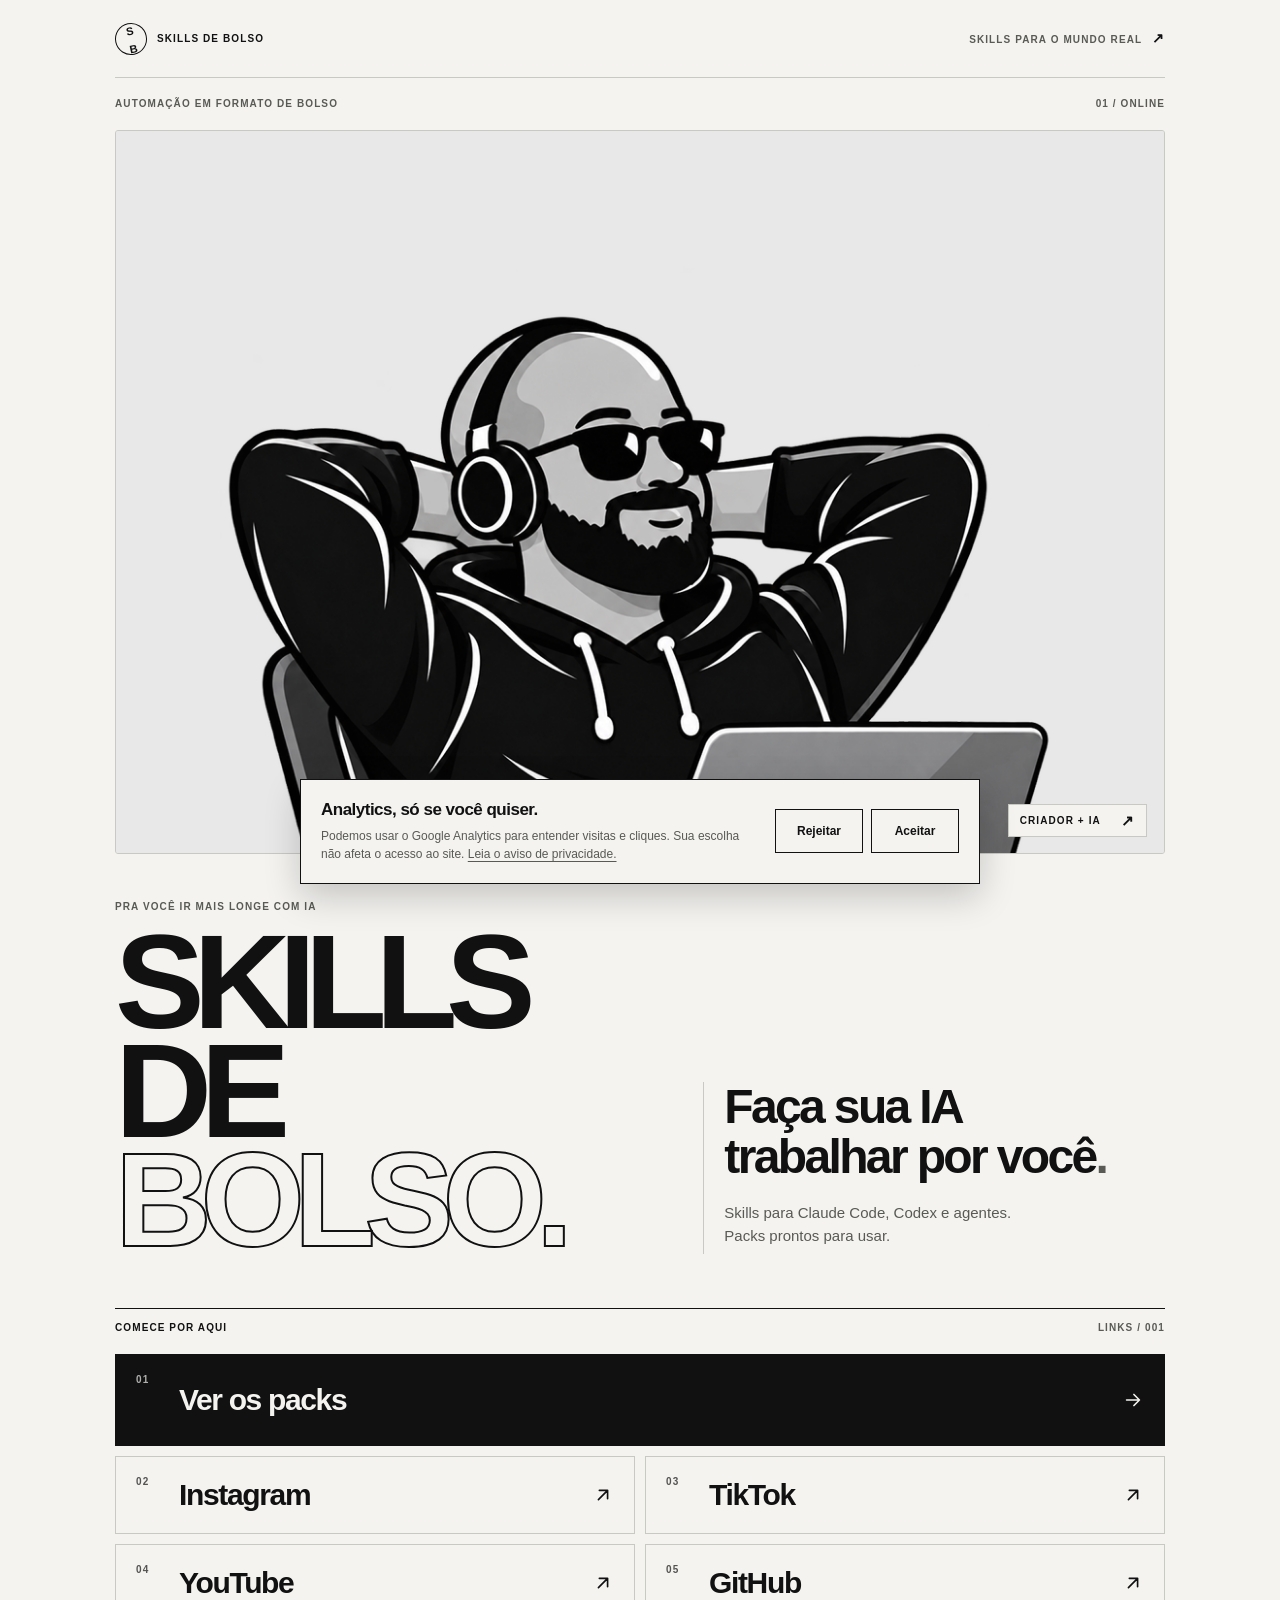
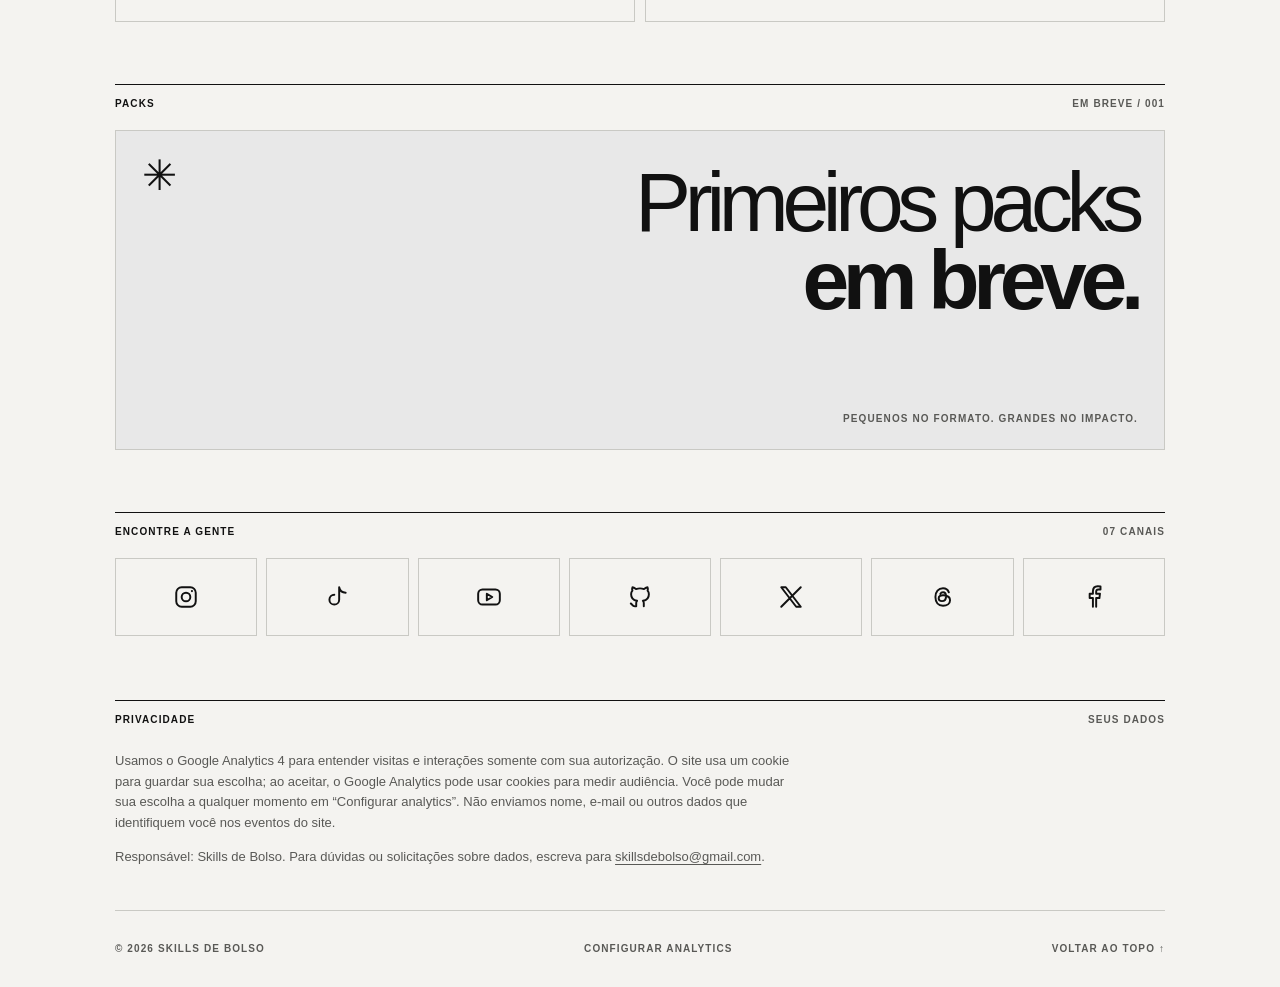
==== index.html @ 19f9ce42 "Create root Skills de Bolso site" ====
<!doctype html>
<html lang="pt-BR">
  <head>
    <meta charset="utf-8">
    <script>
      window.dataLayer = window.dataLayer || [];
      window.gtag = function () { window.dataLayer.push(arguments); };
      var analyticsConsent = document.cookie.split(";").map(function (item) { return item.trim(); }).find(function (item) {
        return item.indexOf("sdb_analytics_consent=") === 0;
      });
      window.gtag("consent", "default", {
        analytics_storage: analyticsConsent === "sdb_analytics_consent=granted" ? "granted" : "denied",
        ad_storage: "denied",
        ad_user_data: "denied",
        ad_personalization: "denied"
      });
    </script>
    <!-- Google Tag Manager -->
    <script>(function(w,d,s,l,i){w[l]=w[l]||[];w[l].push({'gtm.start':
    new Date().getTime(),event:'gtm.js'});var f=d.getElementsByTagName(s)[0],
    j=d.createElement(s),dl=l!='dataLayer'?'&l='+l:'';j.async=true;j.src=
    'https://www.googletagmanager.com/gtm.js?id='+i+dl;f.parentNode.insertBefore(j,f);
    })(window,document,'script','dataLayer','GTM-MFMP9Z2P');</script>
    <!-- End Google Tag Manager -->
    <meta name="viewport" content="width=device-width, initial-scale=1">
    <meta name="theme-color" content="#f4f3f0" media="(prefers-color-scheme: light)">
    <meta name="theme-color" content="#101010" media="(prefers-color-scheme: dark)">
    <meta name="description" content="Skills de Bolso: skills para Claude Code, Codex e agentes. Packs prontos para usar.">
    <title>Skills de Bolso — Faça sua IA trabalhar por você</title>
    <link rel="icon" type="image/svg+xml" href="./assets/favicon.svg">
    <link rel="stylesheet" href="./styles.css">
    <script src="./script.js" defer></script>
  </head>
  <body>
    <!-- Google Tag Manager (noscript) -->
    <noscript><iframe src="https://www.googletagmanager.com/ns.html?id=GTM-MFMP9Z2P"
    height="0" width="0" style="display:none;visibility:hidden" title="Google Tag Manager"></iframe></noscript>
    <!-- End Google Tag Manager (noscript) -->
    <svg class="svg-library" xmlns="http://www.w3.org/2000/svg" aria-hidden="true" focusable="false">
      <symbol id="icon-arrow" viewBox="0 0 24 24"><path d="M5 12h14m-6-6 6 6-6 6"/></symbol>
      <symbol id="icon-external" viewBox="0 0 24 24"><path d="M7 17 17 7M8 7h9v9"/></symbol>
      <symbol id="icon-instagram" viewBox="0 0 24 24"><rect x="3" y="3" width="18" height="18" rx="5"/><circle cx="12" cy="12" r="4"/><circle class="icon-fill" cx="17.5" cy="6.5" r="1"/></symbol>
      <symbol id="icon-tiktok" viewBox="0 0 24 24"><path d="M14 3v11.5a4.5 4.5 0 1 1-4.5-4.5M14 3c.7 3.2 2.6 5 6 5"/></symbol>
      <symbol id="icon-youtube" viewBox="0 0 24 24"><rect x="2" y="5" width="20" height="14" rx="4"/><path d="m10 9 5 3-5 3z"/></symbol>
      <symbol id="icon-github" viewBox="0 0 24 24"><path d="M8.5 20.5c-3.6 1-3.6-2-5-2.5M15.5 20.5v-2.7a3 3 0 0 0-.8-2.3c2.7-.3 5.5-1.3 5.5-6A4.7 4.7 0 0 0 19 6.2a4.4 4.4 0 0 0-.1-3.2s-1 0-3.2 1.7a11 11 0 0 0-7.4 0C6.1 3 5.1 3 5.1 3A4.4 4.4 0 0 0 5 6.2 4.7 4.7 0 0 0 3.8 9.5c0 4.7 2.8 5.7 5.5 6a3 3 0 0 0-.8 2.3v2.7"/></symbol>
      <symbol id="icon-x" viewBox="0 0 24 24"><path d="M3 3h4.2L21 21h-4.2L3 3Zm18 0L3 21"/></symbol>
      <symbol id="icon-threads" viewBox="0 0 24 24"><path d="M17.4 7.7C16.5 5.3 14.8 4 12 4c-4.2 0-7 3.2-7 8s2.6 8 7 8c3.8 0 6.5-2.1 6.5-5.1 0-2.5-1.8-4.1-5.7-4.5-3.1-.3-4.8.8-4.8 2.8 0 1.5 1.2 2.6 3 2.6 2.4 0 3.8-2 3.8-4.5 0-2.1-.9-3.6-2.8-3.6-1.1 0-2 .5-2.5 1.4"/></symbol>
      <symbol id="icon-facebook" viewBox="0 0 24 24"><path d="M14 21v-8h3l.5-4H14V7c0-1.2.4-2 2-2h2V2.2A18 18 0 0 0 15.4 2C12.5 2 11 3.7 11 6.8V9H8v4h3v8"/></symbol>
    </svg>

    <div class="page-shell">
      <header class="site-header">
        <a class="wordmark" href="#top" aria-label="Skills de Bolso, voltar ao início">
          <span class="wordmark-mark" aria-hidden="true">S<span>B</span></span>
          <span>SKILLS DE BOLSO</span>
        </a>
        <span class="header-note">SKILLS PARA O MUNDO REAL <span aria-hidden="true">↗</span></span>
      </header>

      <main id="top">
        <section class="hero" aria-labelledby="hero-title">
          <div class="hero-topline"><span class="eyebrow">AUTOMAÇÃO EM FORMATO DE BOLSO</span><span class="issue">01 / ONLINE</span></div>

          <div class="portrait-frame">
            <picture>
              <source srcset="./assets/avatar-on-dark.png" media="(prefers-color-scheme: dark)">
              <img src="./assets/avatar-on-light.png" width="1080" height="1080" alt="Avatar oficial da Skills de Bolso: creator de fones e óculos diante de um notebook" fetchpriority="high">
            </picture>
            <span class="portrait-caption" aria-hidden="true">CRIADOR + IA <span>↗</span></span>
          </div>

          <div class="intro">
            <div class="intro-heading">
              <span class="eyebrow">PRA VOCÊ IR MAIS LONGE COM IA</span>
              <h1 id="hero-title">Skills de<br><em>Bolso.</em></h1>
            </div>
            <div class="intro-copy">
              <p class="lead">Faça sua IA<br>trabalhar por você<span class="period">.</span></p>
              <p class="support">Skills para Claude Code, Codex e agentes.<br>Packs prontos para usar.</p>
            </div>
          </div>
        </section>

        <section class="links-section" aria-labelledby="links-title">
          <div class="section-label"><h2 id="links-title">COMECE POR AQUI</h2><span>LINKS / 001</span></div>
          <div class="main-links" id="main-links">
            <a class="link-card link-card-primary" href="#packs" data-track="cta_click" data-cta-name="view_packs" data-cta-location="main_links"><span class="link-card-number">01</span><span class="link-card-title">Ver os packs</span><svg aria-hidden="true"><use href="#icon-arrow"/></svg></a>
          </div>
        </section>

        <section class="packs-section" id="packs" aria-labelledby="packs-title">
          <div class="section-label"><h2 id="packs-title">PACKS</h2><span>EM BREVE / 001</span></div>
          <div class="packs-panel">
            <div class="packs-panel-main"><span class="packs-asterisk" aria-hidden="true">✳</span><p>Primeiros packs<br><strong>em breve.</strong></p></div>
            <span class="packs-panel-note">PEQUENOS NO FORMATO. GRANDES NO IMPACTO.</span>
          </div>
        </section>

        <section class="social-section" aria-labelledby="social-title">
          <div class="section-label"><h2 id="social-title">ENCONTRE A GENTE</h2><span>07 CANAIS</span></div>
          <nav class="social-links" id="social-links" aria-label="Redes sociais"></nav>
        </section>

        <section class="privacy-section" id="privacidade" aria-labelledby="privacy-title">
          <div class="section-label"><h2 id="privacy-title">PRIVACIDADE</h2><span>SEUS DADOS</span></div>
          <p>Usamos o Google Analytics 4 para entender visitas e interações somente com sua autorização. O site usa um cookie para guardar sua escolha; ao aceitar, o Google Analytics pode usar cookies para medir audiência. Você pode mudar sua escolha a qualquer momento em “Configurar analytics”. Não enviamos nome, e-mail ou outros dados que identifiquem você nos eventos do site.</p>
          <p>Responsável: Skills de Bolso. Para dúvidas ou solicitações sobre dados, escreva para <a href="mailto:skillsdebolso@gmail.com">skillsdebolso@gmail.com</a>.</p>
        </section>
      </main>

      <footer class="site-footer"><span>© <span id="year">2026</span> SKILLS DE BOLSO</span><button type="button" id="consent-settings">CONFIGURAR ANALYTICS</button><a href="#top">VOLTAR AO TOPO ↑</a></footer>
    </div>
    <aside class="consent-panel" id="consent-panel" aria-labelledby="consent-title" hidden>
      <div class="consent-copy">
        <h2 id="consent-title">Analytics, só se você quiser.</h2>
        <p>Podemos usar o Google Analytics para entender visitas e cliques. Sua escolha não afeta o acesso ao site. <a href="#privacidade">Leia o aviso de privacidade.</a></p>
      </div>
      <div class="consent-actions">
        <button type="button" data-consent="denied">Rejeitar</button>
        <button type="button" data-consent="granted">Aceitar</button>
      </div>
    </aside>
  </body>
</html>
---- styles.css ----
:root{color-scheme:light;--bg:#f4f3f0;--surface:#e8e8e8;--ink:#111;--muted:#595956;--line:#c9c9c4;--inverse:#f4f3f0;--accent:#111;--focus:#6868e8}
*{box-sizing:border-box}
html{scroll-behavior:smooth}
body{margin:0;background:var(--bg);color:var(--ink);font-family:Arial,Helvetica,sans-serif;-webkit-font-smoothing:antialiased}
a{color:inherit;text-decoration:none}
a:focus-visible{outline:3px solid var(--focus);outline-offset:4px}
svg{width:24px;height:24px;fill:none;stroke:currentColor;stroke-width:1.8;stroke-linecap:round;stroke-linejoin:round}
svg .icon-fill{fill:currentColor;stroke:none}
.svg-library{position:absolute;width:0;height:0;overflow:hidden}
.page-shell{width:min(100% - 36px,1050px);margin:auto}
.site-header,.site-footer{display:flex;align-items:center;justify-content:space-between;gap:16px}
.site-header{height:78px;border-bottom:1px solid var(--line)}
.wordmark,.header-note,.eyebrow,.issue,.section-label,.portrait-caption,.link-card-number,.packs-panel-note,.site-footer{font-family:Arial,Helvetica,sans-serif;font-size:10px;line-height:1.3;font-weight:800;letter-spacing:.11em}
.wordmark{display:inline-flex;align-items:center;gap:10px;white-space:nowrap}
.wordmark-mark{display:grid;place-items:center;width:32px;height:32px;border:1.5px solid var(--ink);border-radius:50%;font-size:11px;letter-spacing:-.1em;transform:rotate(-12deg)}
.wordmark-mark span{position:relative;top:3px}
.header-note{color:var(--muted);text-align:right}
.header-note span{color:var(--ink);font-size:14px;margin-left:6px}
.hero{padding:19px 0 0}
.hero-topline{display:flex;justify-content:space-between;gap:10px;margin-bottom:20px}
.eyebrow,.issue{color:var(--muted)}
.portrait-frame{position:relative;display:grid;place-items:center;overflow:hidden;min-height:300px;aspect-ratio:1.45;background:var(--surface);border:1px solid var(--line);border-radius:3px}
.portrait-frame picture{display:block;height:100%;width:100%}
.portrait-frame img{display:block;width:100%;height:100%;object-fit:contain}
.portrait-caption{position:absolute;right:17px;bottom:16px;display:flex;gap:20px;align-items:center;padding:9px 11px;background:var(--bg);border:1px solid var(--line)}
.portrait-caption span{font-size:15px;line-height:8px}
.intro{display:grid;grid-template-columns:1.1fr .9fr;align-items:end;gap:24px;padding:42px 0 54px}
.intro h1{margin:13px 0 0;font-size:clamp(70px,10.5vw,142px);font-weight:900;line-height:.81;letter-spacing:-.085em;text-transform:uppercase}
.intro h1 em{font-style:normal;color:transparent;-webkit-text-stroke:2px var(--ink)}
.intro-copy{padding:0 0 6px 20px;border-left:1px solid var(--line)}
.lead{margin:0;font-size:clamp(25px,3.8vw,48px);line-height:1.03;font-weight:750;letter-spacing:-.055em}
.period{color:var(--muted)}
.support{margin:20px 0 0;color:var(--muted);font-size:15px;line-height:1.55}
.section-label{display:flex;align-items:center;justify-content:space-between;gap:15px;padding:12px 0;border-top:1px solid var(--ink);color:var(--muted)}
.section-label h2{margin:0;font:inherit;color:var(--ink)}
.main-links{display:grid;grid-template-columns:1fr 1fr;gap:10px;margin:8px 0 62px}
.link-card{min-height:78px;display:grid;grid-template-columns:30px 1fr 24px;align-items:center;gap:13px;padding:14px 20px;border:1px solid var(--line);background:transparent;transition:background .18s ease,color .18s ease,border-color .18s ease,transform .18s ease}
.link-card:hover{background:var(--ink);color:var(--inverse);border-color:var(--ink);transform:translateY(-2px)}
.link-card-primary{grid-column:1/-1;background:var(--ink);color:var(--inverse);border-color:var(--ink);min-height:92px}
.link-card-primary:hover{background:var(--bg);color:var(--ink)}
.link-card-number{align-self:start;padding-top:4px;opacity:.7}
.link-card-title{font-size:clamp(20px,2.6vw,30px);font-weight:800;letter-spacing:-.045em}
.link-card svg{width:22px;height:22px;justify-self:end}
.packs-section{scroll-margin-top:24px}
.packs-panel{display:flex;flex-direction:column;justify-content:space-between;gap:40px;min-height:320px;padding:24px 26px;margin:8px 0 62px;background:var(--surface);border:1px solid var(--line)}
.packs-panel-main{display:flex;align-items:flex-start;justify-content:space-between;gap:20px}
.packs-asterisk{font-size:42px;line-height:1}
.packs-panel p{margin:8px 0 0;font-size:clamp(39px,6.7vw,84px);line-height:.93;letter-spacing:-.075em;font-weight:500;text-align:right}
.packs-panel strong{font-weight:900}
.packs-panel-note{color:var(--muted);text-align:right}
.social-links{display:grid;grid-template-columns:repeat(7,1fr);gap:9px;margin:8px 0 64px}
.social-link{min-height:78px;display:grid;place-items:center;border:1px solid var(--line);transition:background .18s ease,color .18s ease,border-color .18s ease,transform .18s ease}
.social-link:hover{background:var(--ink);color:var(--inverse);border-color:var(--ink);transform:translateY(-2px)}
.social-link svg{width:26px;height:26px}
.site-footer{min-height:77px;border-top:1px solid var(--line);color:var(--muted)}
.site-footer a:hover{text-decoration:underline;text-underline-offset:3px}
.site-footer button{border:0;background:none;color:inherit;font:inherit;letter-spacing:inherit;cursor:pointer}
.site-footer button:hover{text-decoration:underline;text-underline-offset:3px}
button:focus-visible{outline:3px solid var(--focus);outline-offset:4px}
.privacy-section{padding-bottom:42px}
.privacy-section p{max-width:680px;margin:13px 0 0;color:var(--muted);font-size:13px;line-height:1.6}
.privacy-section a,.consent-copy a{text-decoration:underline;text-underline-offset:3px}
.consent-panel{position:fixed;z-index:10;left:50%;bottom:16px;transform:translateX(-50%);width:min(calc(100% - 32px),680px);display:flex;align-items:center;gap:24px;padding:20px;background:var(--bg);border:1px solid var(--ink);box-shadow:0 12px 36px #0003}
.consent-panel[hidden]{display:none}
.consent-copy{flex:1}
.consent-copy h2{margin:0 0 7px;font-size:17px;line-height:1.2;letter-spacing:-.03em}
.consent-copy p{margin:0;color:var(--muted);font-size:12px;line-height:1.5}
.consent-actions{display:flex;gap:8px}
.consent-actions button{min-height:44px;min-width:88px;padding:9px 13px;border:1px solid var(--ink);background:var(--bg);color:var(--ink);font:700 12px Arial,Helvetica,sans-serif;cursor:pointer}
.consent-actions button:hover{background:var(--ink);color:var(--inverse)}
@media(max-width:680px){.page-shell{width:min(100% - 32px,490px)}.site-header{height:66px}.header-note{font-size:8px;max-width:125px}.hero{padding-top:16px}.hero-topline{margin-bottom:14px}.eyebrow,.issue{font-size:9px}.portrait-frame{min-height:0;aspect-ratio:1.15}.portrait-caption{right:10px;bottom:10px;font-size:8px;padding:7px}.intro{grid-template-columns:1fr;gap:27px;padding:38px 0 49px}.intro h1{font-size:clamp(66px,15vw,104px)}.intro-copy{padding-left:16px}.lead{font-size:clamp(28px,7.5vw,39px)}.support{margin-top:14px;font-size:14px}.main-links{grid-template-columns:1fr;margin-bottom:52px}.link-card{min-height:70px}.link-card-primary{min-height:82px}.packs-panel{min-height:270px;padding:17px;margin-bottom:52px}.packs-panel p{font-size:clamp(38px,9vw,58px)}.social-links{grid-template-columns:repeat(4,1fr);margin-bottom:52px}.social-link{min-height:68px}.site-footer{font-size:9px}}
@media(max-width:680px){.site-footer{flex-wrap:wrap;justify-content:center;padding:18px 0;text-align:center}.consent-panel{display:block;padding:17px}.consent-actions{margin-top:15px}.consent-actions button{flex:1}}
@media(max-width:370px){.page-shell{width:calc(100% - 24px)}.intro h1{font-size:60px}.header-note{max-width:105px}.social-links{gap:6px}.wordmark{font-size:9px}}
@media(prefers-color-scheme:dark){:root{color-scheme:dark;--bg:#101010;--surface:#101010;--ink:#f2f0eb;--muted:#aaa9a5;--line:#42423f;--inverse:#101010;--accent:#f2f0eb;--focus:#a6a6ff}.portrait-frame{background:#101010}}
@media(prefers-reduced-motion:reduce){html{scroll-behavior:auto}.link-card,.social-link{transition:none}}
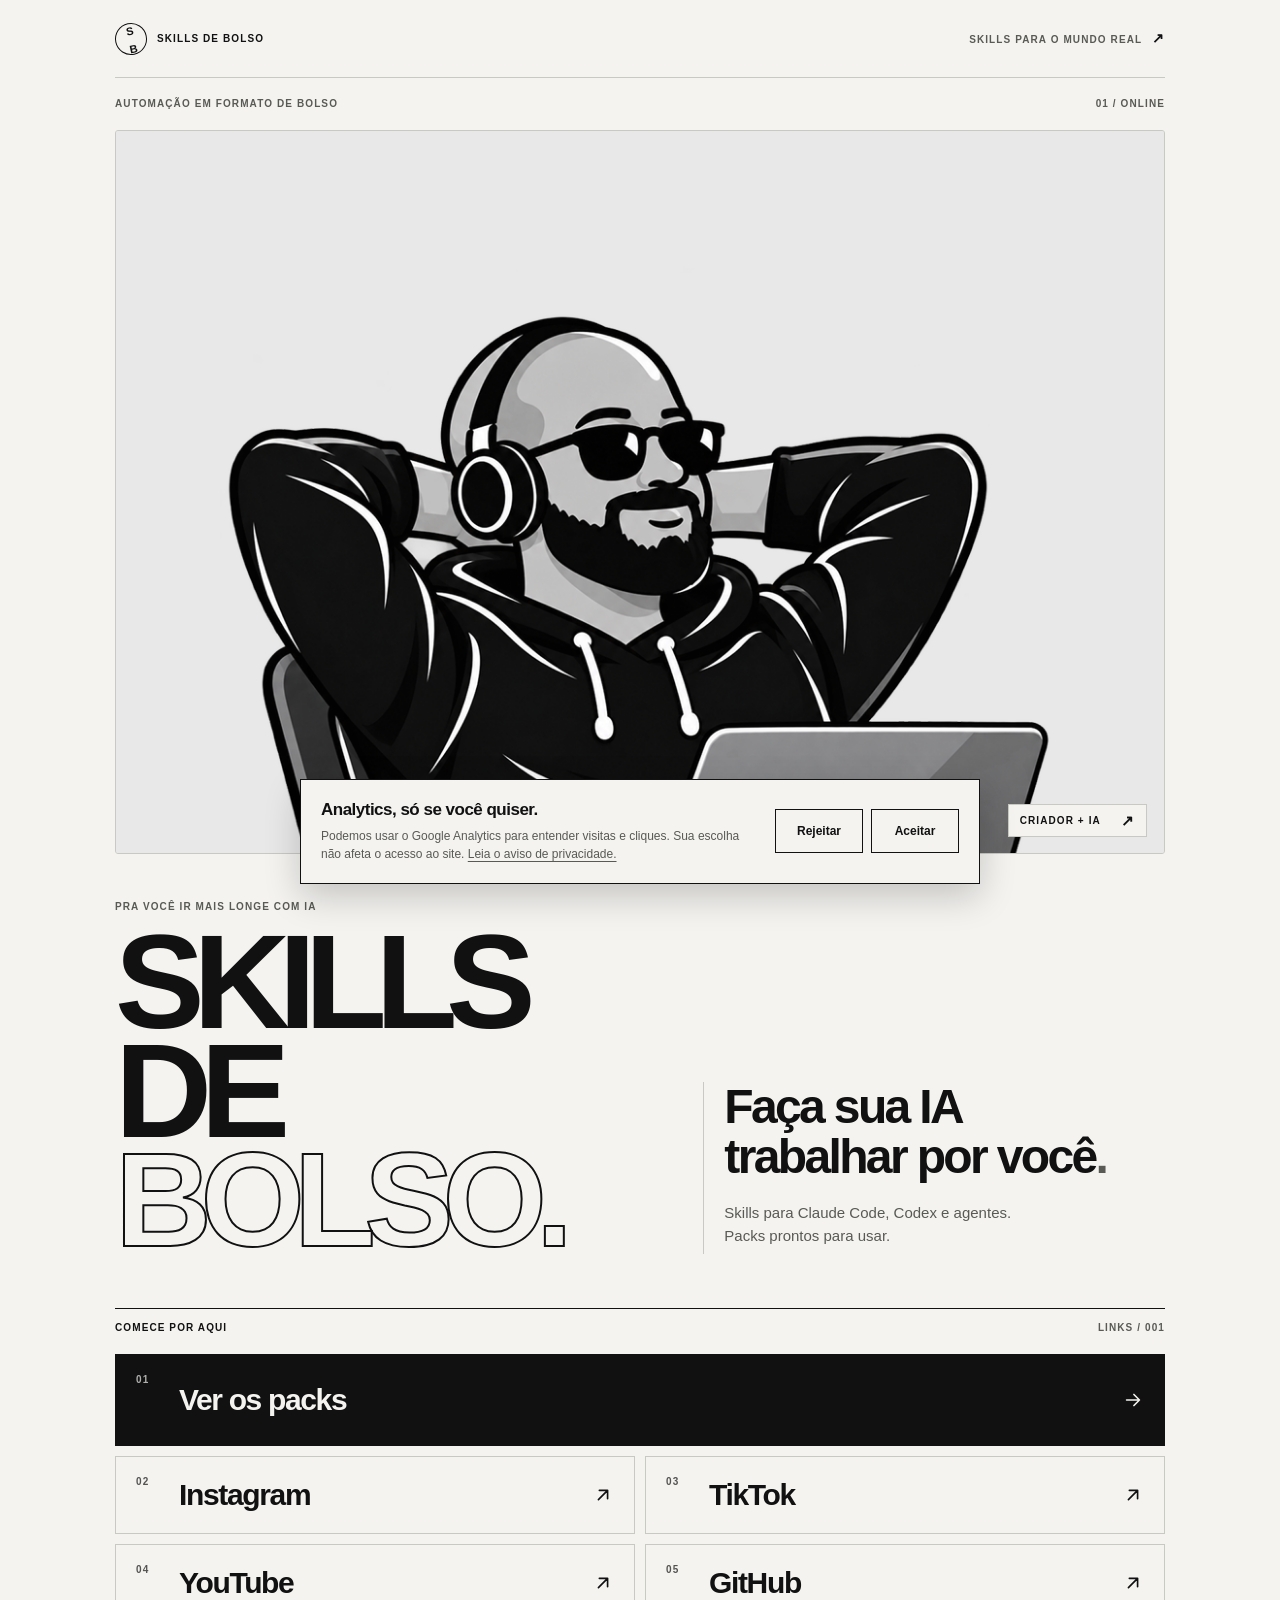
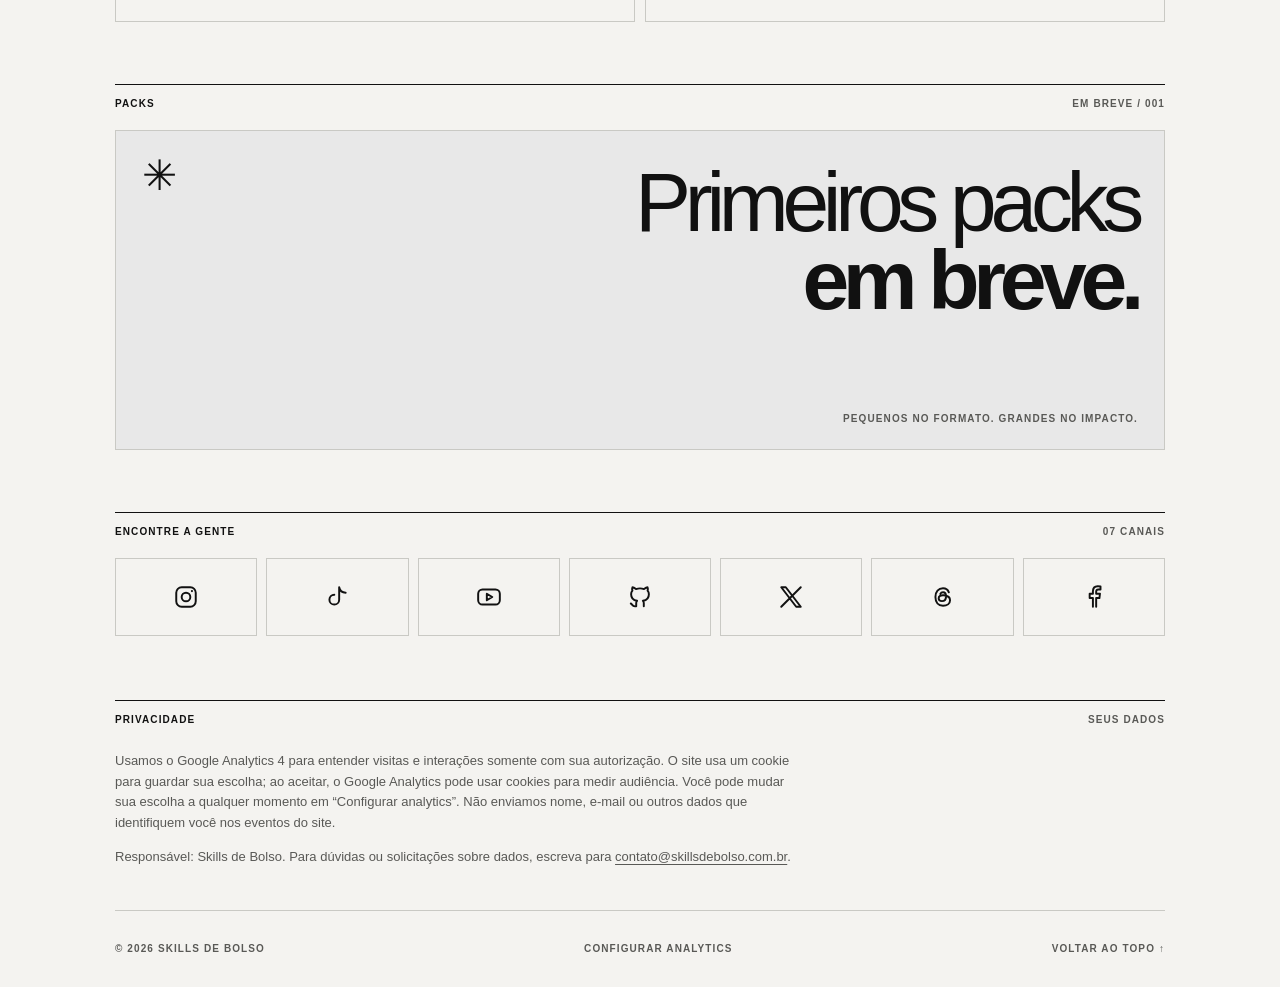
==== commit f4b4c237: "Atualiza contato institucional e documenta consentimento" ====
--- a/index.html
+++ b/index.html
@@ -26,6 +26,7 @@
     <meta name="theme-color" content="#f4f3f0" media="(prefers-color-scheme: light)">
     <meta name="theme-color" content="#101010" media="(prefers-color-scheme: dark)">
     <meta name="description" content="Skills de Bolso: skills para Claude Code, Codex e agentes. Packs prontos para usar.">
+    <link rel="canonical" href="https://skillsdebolso.com.br/">
     <title>Skills de Bolso — Faça sua IA trabalhar por você</title>
     <link rel="icon" type="image/svg+xml" href="./assets/favicon.svg">
     <link rel="stylesheet" href="./styles.css">
@@ -104,7 +105,7 @@
         <section class="privacy-section" id="privacidade" aria-labelledby="privacy-title">
           <div class="section-label"><h2 id="privacy-title">PRIVACIDADE</h2><span>SEUS DADOS</span></div>
           <p>Usamos o Google Analytics 4 para entender visitas e interações somente com sua autorização. O site usa um cookie para guardar sua escolha; ao aceitar, o Google Analytics pode usar cookies para medir audiência. Você pode mudar sua escolha a qualquer momento em “Configurar analytics”. Não enviamos nome, e-mail ou outros dados que identifiquem você nos eventos do site.</p>
-          <p>Responsável: Skills de Bolso. Para dúvidas ou solicitações sobre dados, escreva para <a href="mailto:skillsdebolso@gmail.com">skillsdebolso@gmail.com</a>.</p>
+          <p>Responsável: Skills de Bolso. Para dúvidas ou solicitações sobre dados, escreva para <a href="mailto:contato@skillsdebolso.com.br">contato@skillsdebolso.com.br</a>.</p>
         </section>
       </main>
 
--- a/styles.css
+++ b/styles.css
@@ -73,3 +73,30 @@
 @media(max-width:370px){.page-shell{width:calc(100% - 24px)}.intro h1{font-size:60px}.header-note{max-width:105px}.social-links{gap:6px}.wordmark{font-size:9px}}
 @media(prefers-color-scheme:dark){:root{color-scheme:dark;--bg:#101010;--surface:#101010;--ink:#f2f0eb;--muted:#aaa9a5;--line:#42423f;--inverse:#101010;--accent:#f2f0eb;--focus:#a6a6ff}.portrait-frame{background:#101010}}
 @media(prefers-reduced-motion:reduce){html{scroll-behavior:auto}.link-card,.social-link{transition:none}}
+
+/* Guias editoriais */
+.article-shell{width:min(100% - 36px,820px);margin:0 auto}
+.article-header{display:flex;align-items:center;justify-content:space-between;gap:16px;min-height:78px;border-bottom:1px solid var(--line)}
+.article-brand{font-size:11px;font-weight:800;letter-spacing:.11em}
+.article-home,.article-nav a,.article-footer a{font-size:12px;text-decoration:underline;text-underline-offset:4px}
+.article-main{padding:clamp(34px,7vw,76px) 0 72px}
+.article-kicker{margin:0 0 14px;color:var(--muted);font-size:11px;font-weight:800;letter-spacing:.12em;text-transform:uppercase}
+.article-main h1{max-width:760px;margin:0;font-size:clamp(38px,8vw,72px);line-height:.98;letter-spacing:-.065em}
+.article-deck{max-width:660px;margin:22px 0 0;color:var(--muted);font-size:clamp(18px,3vw,22px);line-height:1.5}
+.article-meta{margin:18px 0 0;color:var(--muted);font-size:12px}
+.article-content{max-width:700px;margin:48px 0 0;font-size:17px;line-height:1.75}
+.article-content h2{margin:48px 0 12px;font-size:clamp(25px,5vw,34px);line-height:1.12;letter-spacing:-.04em}
+.article-content h3{margin:30px 0 8px;font-size:21px;line-height:1.25;letter-spacing:-.025em}
+.article-content p{margin:14px 0}
+.article-content li{margin:8px 0}
+.article-content a{font-weight:700;text-decoration:underline;text-underline-offset:3px}
+.article-content code{padding:.12em .35em;background:var(--surface);border:1px solid var(--line);font-size:.9em}
+.article-content pre{overflow-x:auto;padding:18px;background:var(--surface);border:1px solid var(--line);font-size:14px;line-height:1.55}
+.article-content pre code{padding:0;border:0;background:none}
+.article-callout{margin:26px 0;padding:18px 20px;border-left:3px solid var(--ink);background:var(--surface);font-size:15px;line-height:1.6}
+.article-nav{display:grid;gap:12px;margin-top:56px;padding-top:20px;border-top:1px solid var(--line)}
+.article-nav a{display:block;padding:13px 0}
+.article-footer{display:flex;justify-content:space-between;gap:16px;padding:20px 0;border-top:1px solid var(--line);color:var(--muted)}
+.article-footer span{font-size:10px;font-weight:800;letter-spacing:.1em}
+.article-footer button{border:0;background:none;color:inherit;font:inherit;text-decoration:underline;text-underline-offset:4px;cursor:pointer}
+@media(max-width:680px){.article-shell{width:min(100% - 32px,600px)}.article-header{min-height:66px}.article-main{padding-bottom:54px}.article-content{margin-top:36px;font-size:16px;line-height:1.7}.article-content h2{margin-top:38px}.article-footer{align-items:center;flex-wrap:wrap;justify-content:center;text-align:center}}
